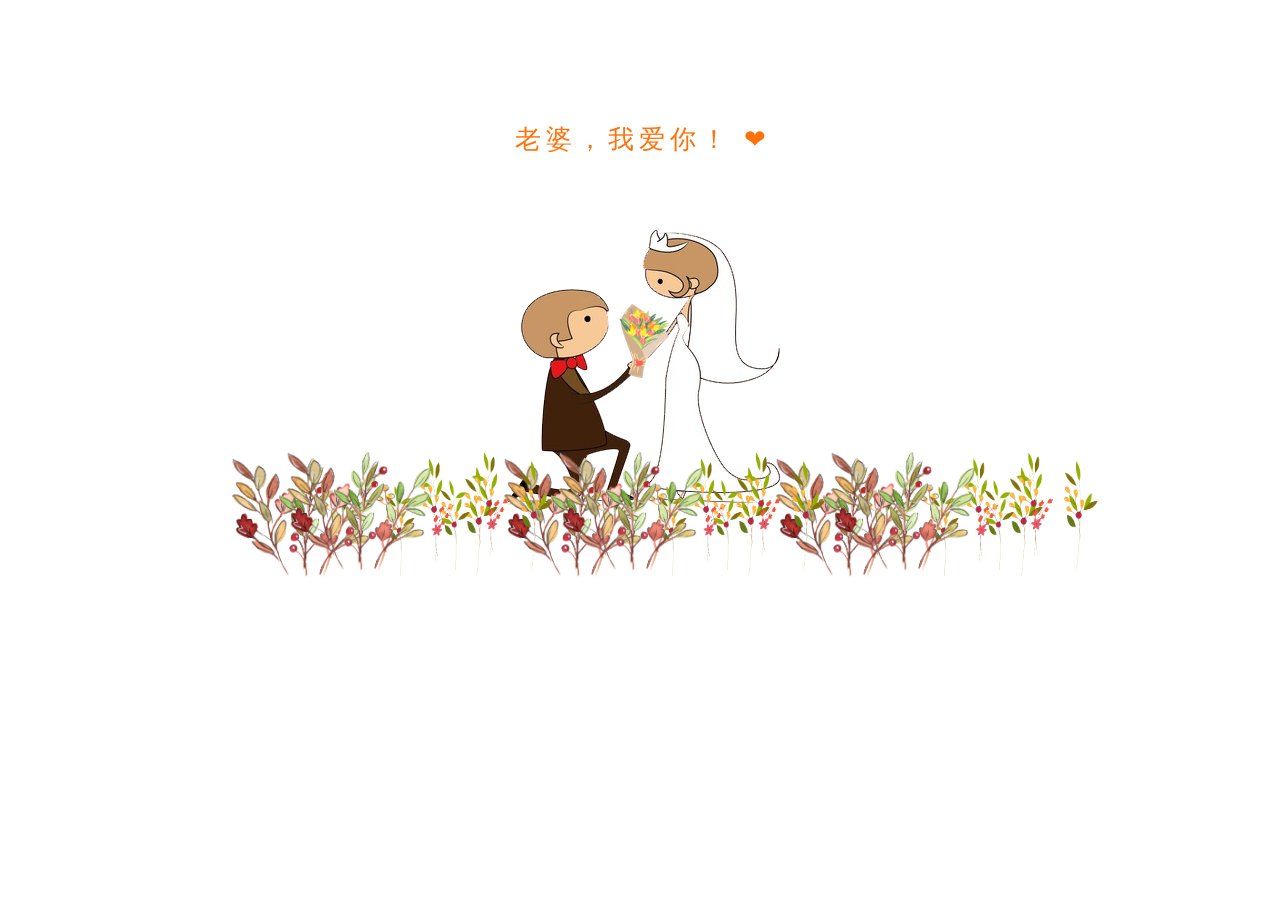
==== index.html @ 60ee8758 "Wedding anniversary" ====
<html>
	<head>
		<meta charset="utf-8">
		<link rel="stylesheet" href="wedding.css">
	</head>
	<body>
		<div class="w-t">
			<div class="w-t-m">老婆，我爱你！ ❤</div>
			<img src="png/boom.png" alt="" class="boom1">
			<img src="png/boom.png" alt="" class="boom2">
			<img src="png/boom.png" alt="" class="boom3">
		</div>
		<div class="w-p">
			<div class="w-m">
				<img src="png/man.png" alt="">
			</div>
			<div class="w-w">
				<img src="png/woman.png" alt="">
			</div>
			<div class="w-f">
				<img src="png/flower.png" alt="">
			</div>
		</div>
		<div class="w-fls">
			<img src="png/flowers1.png" alt="">
			<img src="png/flowers2.png" alt="">
			<img src="png/flowers1.png" alt="">
			<img src="png/flowers2.png" alt="">
			<img src="png/flowers1.png" alt="">
			<img src="png/flowers2.png" alt="">
		</div>
		<div class="w-fls w-2">
			<img src="png/flowers1.png" alt="">
			<img src="png/flowers2.png" alt="">
			<img src="png/flowers1.png" alt="">
			<img src="png/flowers2.png" alt="">
			<img src="png/flowers1.png" alt="">
			<img src="png/flowers2.png" alt="">
		</div>
	</body>
</html>
---- wedding.css ----
/*top 烟花字体 */
.w-t{
	margin: 100px auto;
	width: 500px;
}
.w-t img{
	opacity: 0;
    animation: bloom 2s ease 1.2s infinite;
}
.w-t img.boom2{
	float: right;
	animation: bloom 2s ease 1.5s infinite;
}
.w-t img.boom3{
	position: absolute;
	margin-top: 40px;
	animation: bloom 2s ease 1.4s infinite;
}
@keyframes bloom{
	0% {
	    transform: scale(0,0);
	}
	100% {
		opacity: 1;
	    transform: scale(1,1);
	}
}
.w-t-m{
	position: absolute;
	left: 50%;
	z-index: 10;
	line-height: 80px;
	color: #ff720a;
	letter-spacing: 5px;
	opacity: 0;
	animation: titleBloom 1s linear 1s both;
	font-size: 26px;
    margin-left: -125px;
}
@keyframes titleBloom{
	0% {
	    transform: translate(-50px);
	}
	100% {
		opacity: 1;
	    transform: translate(0);
	}
}
/*人物类 */
.w-p{
	margin: -50px auto;
	width: 1000px;
	overflow: hidden;
}
.w-m{
	float: left;
	width: 50%;
}
.w-m img{
	margin-right: 0;
	float: right;
	margin-top: 60px;
	animation: toWoman 0.5s ease .5s both;
}
@keyframes toWoman{
	0%{
		opacity: 0;
		transform: translate(-200px);
	}
	100%{
		opacity: 1;
		transform: translate(0);
	}
}
.w-w{
	float: right;
	width: 50%;
}
.w-w img{
	margin-left: 0;
	float: left;
	animation: showW 0.8s ease 0s both;
}
@keyframes showW{
	0%{
		opacity: 0;
	}
	100%{
		opacity: 1;
	}
}
.w-f{
    position: absolute;
    z-index: 20;
    left: 50%;
    margin-left: -30px;
    margin-top: 75px;
}
.w-f img{
	width: 60px;
	animation: show 0.4s ease 1s both;
}

@keyframes show{
	0%{
		opacity: 0;
		transform: scale(0.1,0.1);
	}
	100%{
		opacity: 1;
		transform: scale(1,1);
	}
}
.w-p:after{
	clear:both;clear:both;content:'.';display:block;height:0;visibility:hidden;overflow:hidden;
}
/*flowers*/
.w-fls{
	width: 820px;
	margin: 0 auto;
}
.w-fls img{
	height: 120px;
	z-index: 400;
	animation: showFlows 0.4s ease 2.3s both;
}
@keyframes showFlows{
	0%{
		opacity: 0;
		transform: translate(0,200px);
	}
	100%{
		opacity: 1;
		transform: translate(0);
	}
}
.w-2{
	margin-top: -130px;
	padding-left: 110px;
}
.w-2 img{
	animation: showFlows 0.4s ease 2.7s both;
}
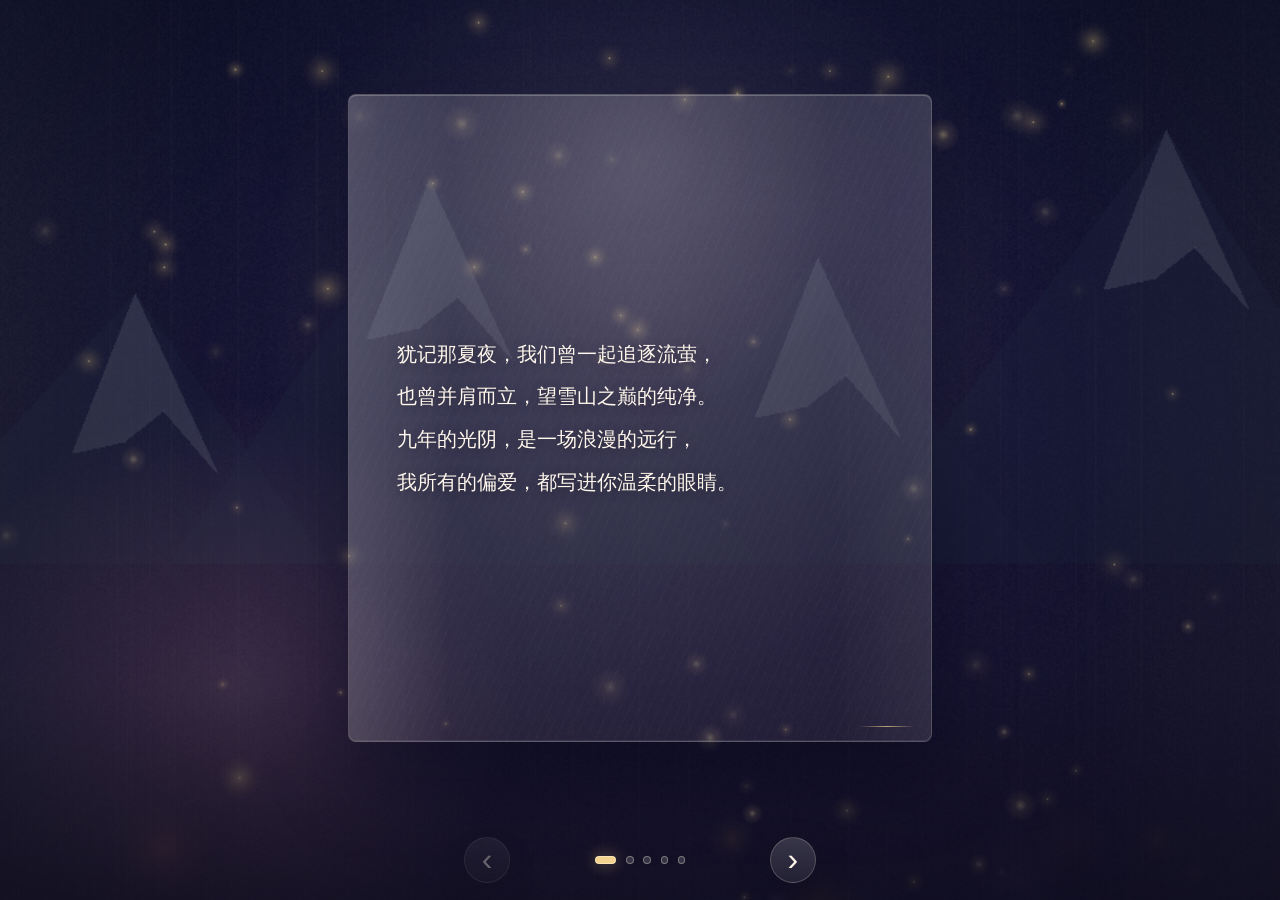
==== commit b5ae0786: "Add 2026 anniversary poem page" ====
--- a/index.html
+++ b/index.html
@@ -1,41 +1,33 @@
-<html>
+<!doctype html>
+<html lang="zh-CN">
 	<head>
 		<meta charset="utf-8">
-		<link rel="stylesheet" href="wedding.css">
+		<meta name="viewport" content="width=device-width, initial-scale=1, viewport-fit=cover">
+		<meta http-equiv="refresh" content="0; url=./2026/">
+		<title>九周年</title>
+		<style>
+			html {
+				background: #101426;
+				color: #fff8ef;
+				font-family: -apple-system, BlinkMacSystemFont, "PingFang SC", "Hiragino Sans GB", "Microsoft YaHei", sans-serif;
+			}
+
+			body {
+				min-height: 100vh;
+				margin: 0;
+				display: grid;
+				place-items: center;
+			}
+
+			a {
+				color: inherit;
+			}
+		</style>
+		<script>
+			window.location.replace("./2026/");
+		</script>
 	</head>
 	<body>
-		<div class="w-t">
-			<div class="w-t-m">老婆，我爱你！ ❤</div>
-			<img src="png/boom.png" alt="" class="boom1">
-			<img src="png/boom.png" alt="" class="boom2">
-			<img src="png/boom.png" alt="" class="boom3">
-		</div>
-		<div class="w-p">
-			<div class="w-m">
-				<img src="png/man.png" alt="">
-			</div>
-			<div class="w-w">
-				<img src="png/woman.png" alt="">
-			</div>
-			<div class="w-f">
-				<img src="png/flower.png" alt="">
-			</div>
-		</div>
-		<div class="w-fls">
-			<img src="png/flowers1.png" alt="">
-			<img src="png/flowers2.png" alt="">
-			<img src="png/flowers1.png" alt="">
-			<img src="png/flowers2.png" alt="">
-			<img src="png/flowers1.png" alt="">
-			<img src="png/flowers2.png" alt="">
-		</div>
-		<div class="w-fls w-2">
-			<img src="png/flowers1.png" alt="">
-			<img src="png/flowers2.png" alt="">
-			<img src="png/flowers1.png" alt="">
-			<img src="png/flowers2.png" alt="">
-			<img src="png/flowers1.png" alt="">
-			<img src="png/flowers2.png" alt="">
-		</div>
+		<a href="./2026/">进入 2026</a>
 	</body>
-</html>+</html>
